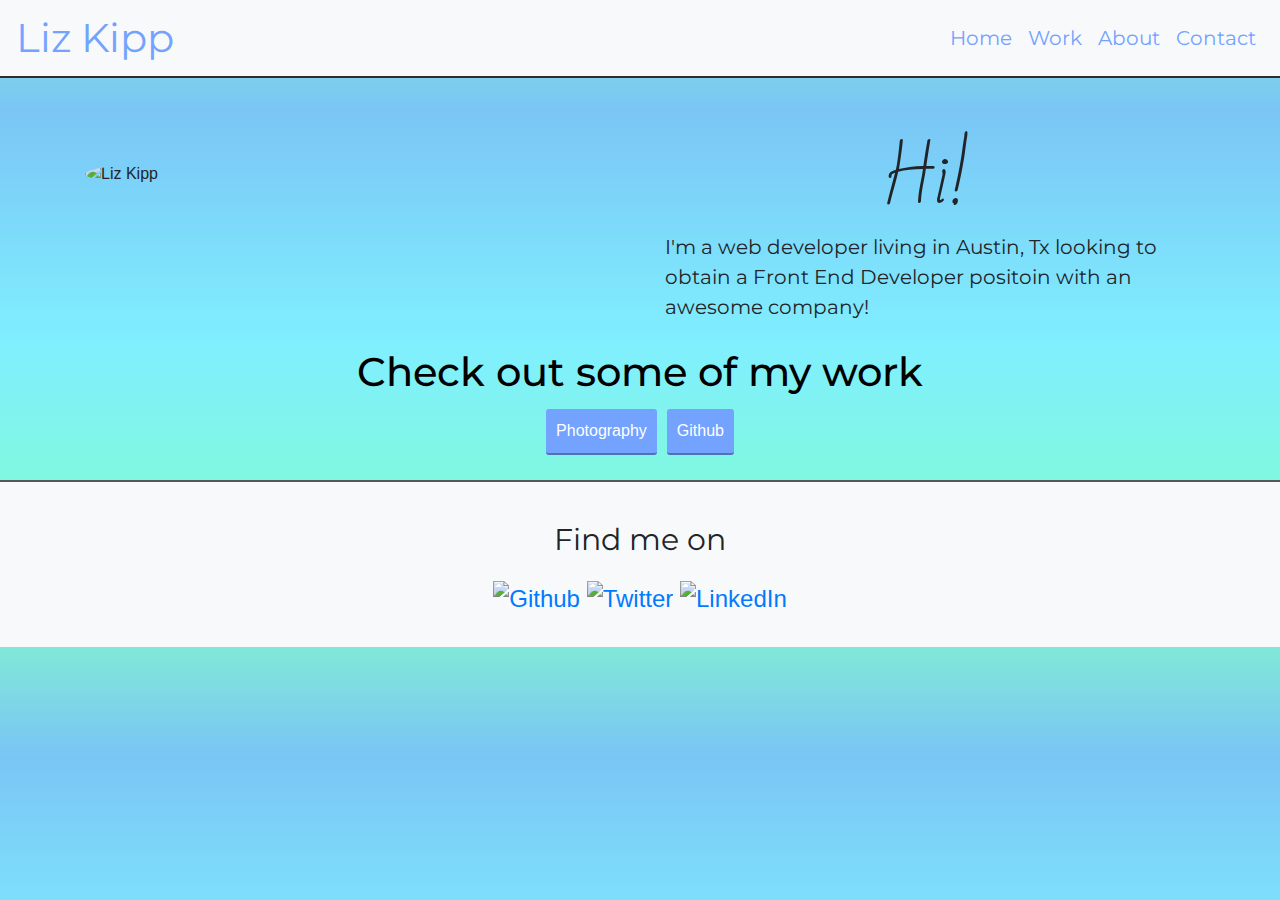
==== index.html @ 9e14db60 "Adjusted margins on footer" ====
<!DOCTYPE html>
<html lang="en" dir="ltr">

<head>
  <meta charset="utf-8">
  <meta name="viewport" content="width=device-width, initial-scale=1">
  <title>Home</title>
  <!-- Favicon -->
  <link rel="icon" type="image/png" href="img/logo.png" sizes="32x32" />
  <!-- Bootstrap CSS -->
  <link rel="stylesheet" href="https://stackpath.bootstrapcdn.com/bootstrap/4.3.1/css/bootstrap.min.css" integrity="sha384-ggOyR0iXCbMQv3Xipma34MD+dH/1fQ784/j6cY/iJTQUOhcWr7x9JvoRxT2MZw1T" crossorigin="anonymous">

  <!-- Normalize -->
  <link rel="stylesheet" href="https://cdnjs.cloudflare.com/ajax/libs/normalize/8.0.1/normalize.min.css">

  <!-- Google Fonts -->
  <link href="https://fonts.googleapis.com/css?family=Bad+Script%7cMerriweather%7cMontserrat:300,400&display=swap&effect=neon" rel="stylesheet">

  <!-- Custom CSS -->
  <link rel="stylesheet" href="css/style.production.css" type="text/css">
</head>

<!-- Body -->

<body class="containerBackground">
  <!-- Header -->
  <header class="page-header">
    <!-- Navigation -->
    <nav class="navbar navbar-expand-md navbar-light fixed-top bg-light d-flex align-items-center" role="navigation">
      <a class="navbar-brand" href="home.html">Liz Kipp</a>
      <button class="navbar-toggler" type="button" data-toggle="collapse" data-target="#navbarNav" aria-controls="navbarNav" aria-expanded="false" aria-label="Toggle navigation">
        <span class="navbar-toggler-icon"></span>
      </button>
      <div class="collapse navbar-collapse justify-content-end" id="navbarNav">
        <ul class="navbar-nav">
          <li class="nav-item active" role="presentation">
            <a href="index.html" role="menuitem" class="nav-link">Home <span class="sr-only">(current)</span></a>
          </li>
          <li class="nav-item" role="presentation">
            <a href="work.html" role="menuitem" class="nav-link">Work</a>
          </li>
          <li class="nav-item" role="presentation">
            <a href="about.html" role="menuitem" class="nav-link">About</a>
          </li>
          <li class="nav-item" role="presentation">
            <a href="contact.html" role="menuitem" class="nav-link">Contact</a>
          </li>
          <!-- <li class="nav-item" role="presentation">
              <a href="blog.html" role="menuitem" class="nav-link">Blog</a>
            </li> -->
        </ul>
      </div>
    </nav>
  </header>
  <!-- Main Content -->
  <div class="container" id="containerTop">
    <div class="row">
      <div class="col-sm-6">
        <div class="profile">
          <img class="profile__portrait" src="img/liz.jpg" alt="Liz Kipp">
        </div>
      </div>
      <div class="col-sm-6">
        <h1 class="recentWork font-effect-neon">Hi!</h1>
        <p>I'm a web developer living in Austin, Tx looking to obtain a Front End Developer positoin with an awesome company!</p>
      </div>
    </div>
    <div class="row">
      <div class="col-12 d-flex justify-content-center">
        <h2 class="indexH2">Check out some of my work</h2>
      </div>
    </div>
    <div class="row">
      <div class="col-12 d-flex justify-content-center">
        <a class="button" href="https://www.elizabethkipp.com/" role="button" target="_blank">Photography</a> <span class="indexButton"></span>
        <a class="button" href="https://github.com/elizabethsn7" role="button" target="_blank">Github</a>
      </div>
    </div>
  </div> <!-- Close Container -->


  <div class="conainer">
    <!-- Footer -->
    <footer class="page-footer bg-light">
      <p>Find me on
        <p>
          <div class="social-media">
            <a href="https://github.com/elizabethsn7" target="_blank"><img src="img/github.svg" alt="Github"></a>
            <a href="https://twitter.com/home" target="_blank"><img src="img/twitter.svg" alt="Twitter"></a>
            <a href="https://www.linkedin.com/in/elizabethsn7/" target="_blank"><img src="img/linkedin.svg" alt="LinkedIn"></a>
          </div>
    </footer>
  </div>

  <!-- jQuery first, then Popper.js, then Bootstrap JS -->
  <script src="https://code.jquery.com/jquery-3.3.1.slim.min.js" integrity="sha384-q8i/X+965DzO0rT7abK41JStQIAqVgRVzpbzo5smXKp4YfRvH+8abtTE1Pi6jizo" crossorigin="anonymous"></script>
  <script src="https://cdnjs.cloudflare.com/ajax/libs/popper.js/1.14.7/umd/popper.min.js" integrity="sha384-UO2eT0CpHqdSJQ6hJty5KVphtPhzWj9WO1clHTMGa3JDZwrnQq4sF86dIHNDz0W1" crossorigin="anonymous"></script>
  <script src="https://stackpath.bootstrapcdn.com/bootstrap/4.3.1/js/bootstrap.min.js" integrity="sha384-JjSmVgyd0p3pXB1rRibZUAYoIIy6OrQ6VrjIEaFf/nJGzIxFDsf4x0xIM+B07jRM" crossorigin="anonymous"></script>
</body>

</html>
---- css/style.production.css ----
* {
  -webkit-box-sizing: border-box;
          box-sizing: border-box;
}

.containerBackground {
  background: #80e8d8;
  background: -webkit-gradient(linear, left top, left bottom, from(#80e8d8), color-stop(17%, #7ac5f5), color-stop(53%, #80efff), color-stop(91%, #80ffc8), to(#7af59d));
  background: -o-linear-gradient(top, #80e8d8 0%, #7ac5f5 17%, #80efff 53%, #80ffc8 91%, #7af59d 100%);
  background: linear-gradient(180deg, #80e8d8 0%, #7ac5f5 17%, #80efff 53%, #80ffc8 91%, #7af59d 100%);
}

h1,
.recentWork {
  font-family: 'Bad Script', cursive;
  font-size: 4em;
  text-align: center;
  display: block;
}

p,
nav {
  font-family: "Montserrat", sans-serif;
  font-size: 1.25em;
}

.box {
  margin: 40px;
  padding: 50px;
  background-color: #fff;
  position: relative;
  font-size: 1.5em;
}

.navbar {
  border-bottom: 2px solid #2d2d2d;
}
.navbar .nav-link {
  -webkit-box-align: end;
      -ms-flex-align: end;
          align-items: flex-end;
  padding: 0 15px;
  color: #73a2ff !important;
}

.profile__portrait {
  float: left;
  width: 250px;
  margin-right: 40px;
  border-radius: 50%;
}

.profile {
  max-width: 700px;
  margin: 0 auto;
  padding-top: 20px;
}

a :visited {
  color: #73a2ff !important;
}
a :hover,
a :focus {
  text-decoration: none;
}
a :active {
  color: #80e8d8 !important;
}

.box-shadow {
  -webkit-box-shadow: 5px 5px 10px black;
          box-shadow: 5px 5px 10px black;
}

.drop-shadow {
  -webkit-filter: drop-shadow(5px 5px 10px black);
          filter: drop-shadow(5px 5px 10px black);
}

.navbar-brand {
  font-family: "Montserrat", sans-serif;
  font-size: 2em;
  color: #73a2ff !important;
  padding: 0;
}

.page-header {
  display: -webkit-box;
  display: -ms-flexbox;
  display: flex;
  width: 100%;
  padding: 20px;
}

#containerTop {
  margin-top: 8%;
}

.contact {
  text-align: center;
}

.indexH2 {
  font-family: "Montserrat", sans-serif;
  color: #000;
  font-size: 40px;
}

.indexButton {
  padding-right: 10px;
}

.page-footer {
  margin-top: 25px;
  padding-top: 30px;
  clear: both;
  display: -webkit-box;
  display: -ms-flexbox;
  display: flex;
  -webkit-box-orient: vertical;
  -webkit-box-direction: normal;
      -ms-flex-direction: column;
          flex-direction: column;
  text-align: center;
  border-top: 2px solid #585858;
  font-size: 1.5em;
}

.social-media {
  margin-top: -30px;
  margin-bottom: 30px;
}

p,
h2 {
  padding: 5px 10px;
}

/* Grid fallback*/
.grid__item {
  display: inline-block;
  width: 50%;
}

/* Styling CSS grid*/
.grid {
  display: -ms-grid;
  display: grid;
  -ms-grid-columns: 1fr 20px 1fr 20px 1fr;
  grid-template-columns: 1fr 1fr 1fr;
  grid-gap: 20px;
  margin: 0 20px;
}

.grid__item {
  background-color: #f8f9fa;
  -webkit-box-shadow: 5px 5px 10px #2d2d2d;
          box-shadow: 5px 5px 10px #2d2d2d;
  padding: 10px;
  /* Set width to auto*/
  width: auto;
}
.grid__item :last-child {
  -ms-grid-column: 3;
  grid-column: 3 / 3;
  -ms-grid-row: 1;
  -ms-grid-row-span: 2;
  grid-row: 1 / 3;
}

.button {
  /* overwrites browser defaults and resets the border */
  border: none;
  display: inline-block;
  /* takes the font from the outer container */
  font-family: inherit;
  /* styles the button */
  background-color: #73a2ff;
  color: #fff;
  text-decoration: none;
  padding: 10px;
  border-radius: 3px;
  /* width of the border, type, color */
  border-bottom: 2px solid rgba(0, 0, 0, 0.3);
  -webkit-transition-duration: 0.2s;
       -o-transition-duration: 0.2s;
          transition-duration: 0.2s;
  -webkit-transition-property: opacity;
  -o-transition-property: opacity;
  transition-property: opacity;
}

button {
  /* overwrites browser defaults and resets the border */
  border: none;
  display: inline-block;
  /* takes the font from the outer container */
  font-family: inherit;
  /* styles the button */
  background-color: #73a2ff;
  color: #fff;
  text-decoration: none;
  padding: 10px;
  border-radius: 3px;
  /* width of the border, type, color */
  border-bottom: 2px solid rgba(0, 0, 0, 0.3);
  -webkit-transition-duration: 0.2s;
       -o-transition-duration: 0.2s;
          transition-duration: 0.2s;
  -webkit-transition-property: opacity;
  -o-transition-property: opacity;
  transition-property: opacity;
}
.button :hover,
.button :focus,
button :hover,
button :focus {
  cursor: pointer;
  opacity: 0.8;
  text-decoration: none;
}

.resumeButtom {
  margin-bottom: 8px;
}

/* 1.7 Animations */
@-webkit-keyframes bounceOutDown {
  0% {
    opacity: 1;
  }
  66% {
    opacity: 1;
  }
  100% {
    opacity: 0;
  }
}
@keyframes bounceOutDown {
  0% {
    opacity: 1;
  }
  66% {
    opacity: 1;
  }
  100% {
    opacity: 0;
  }
}
.bounceOutDown {
  max-width: 200px;
  -webkit-animation-duration: 5s;
          animation-duration: 5s;
  opacity: 0;
}

.bounceInUp {
  max-width: 200px;
  -webkit-animation-duration: 4s;
          animation-duration: 4s;
}

@media all and (max-width: 500px) {
  .grid {
    -ms-grid-columns: 1fr;
    grid-template-columns: 1fr;
    margin: 0 10px;
    grid-gap: 10px;
  }
  .grid :last-child {
    grid-column: auto/auto;
    grid-row: auto/auto;
  }
}
@media all and (min-width: 500px) and (max-width: 768px) {
  .grid {
    -ms-grid-columns: 1fr 10px 1fr;
    grid-template-columns: 1fr 1fr;
    margin: 0 10px;
    grid-gap: 10px;
  }
  .grid :last-child {
    grid-column: auto/auto;
    grid-row: auto/auto;
  }

  h1 {
    font-size: 1.25em;
  }
}
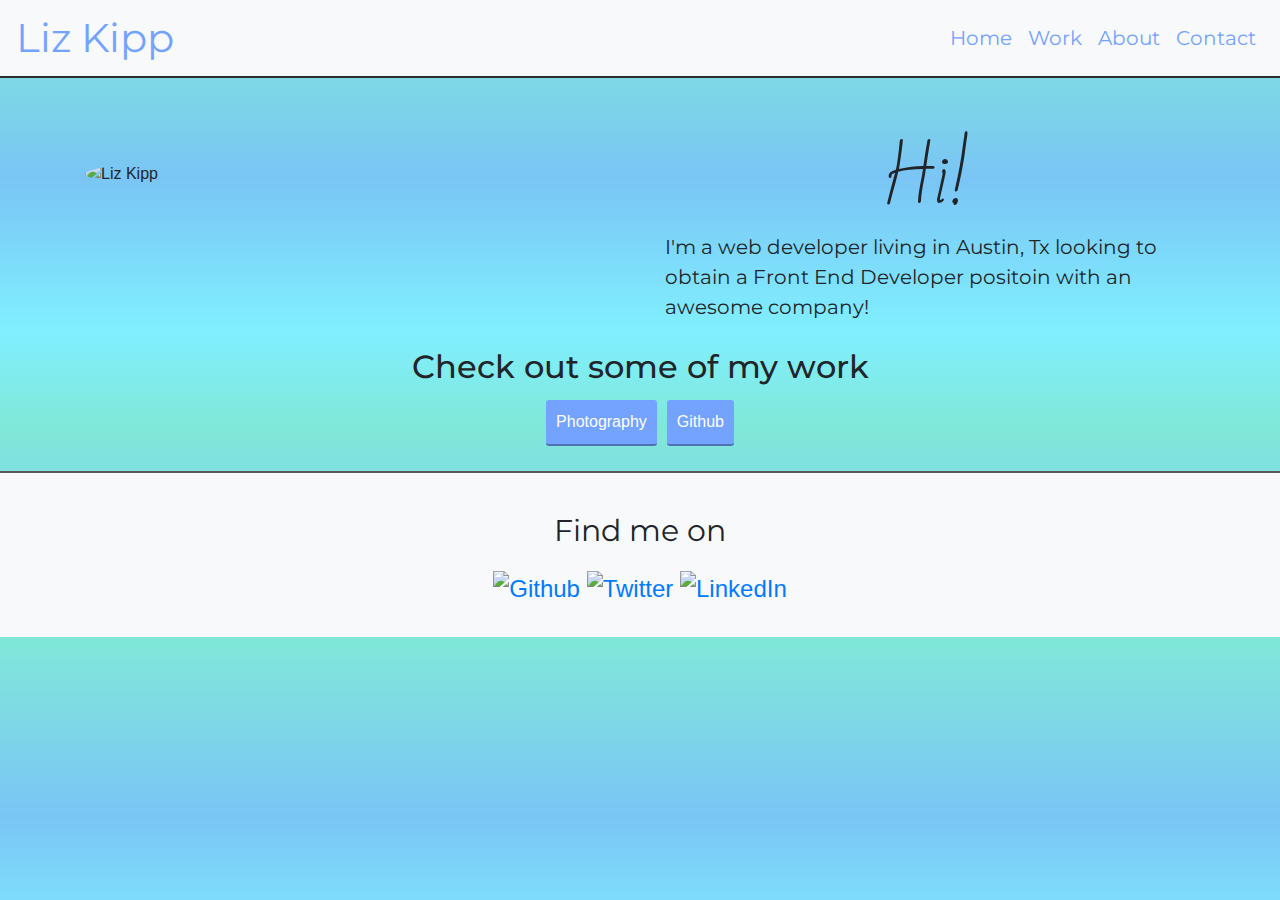
==== commit d43d4e07: "Adjusted img sizes, fixed alignment issues on work,html" ====
--- a/index.html
+++ b/index.html
@@ -67,7 +67,7 @@
     </div>
     <div class="row">
       <div class="col-12 d-flex justify-content-center">
-        <h2 class="indexH2">Check out some of my work</h2>
+        <h2>Check out some of my work</h2>
       </div>
     </div>
     <div class="row">
--- a/css/style.production.css
+++ b/css/style.production.css
@@ -1,13 +1,13 @@
 * {
   -webkit-box-sizing: border-box;
-          box-sizing: border-box;
+  box-sizing: border-box;
 }
 
 .containerBackground {
   background: #80e8d8;
-  background: -webkit-gradient(linear, left top, left bottom, from(#80e8d8), color-stop(17%, #7ac5f5), color-stop(53%, #80efff), color-stop(91%, #80ffc8), to(#7af59d));
-  background: -o-linear-gradient(top, #80e8d8 0%, #7ac5f5 17%, #80efff 53%, #80ffc8 91%, #7af59d 100%);
-  background: linear-gradient(180deg, #80e8d8 0%, #7ac5f5 17%, #80efff 53%, #80ffc8 91%, #7af59d 100%);
+  background: -webkit-gradient(linear, left top, left bottom, from(#80e8d8), color-stop(28%, #7ac5f5), color-stop(52%, #80efff), color-stop(67%, #80e8d8), color-stop(98%, #7ac5f5));
+  background: -o-linear-gradient(top, #80e8d8 0%, #7ac5f5 28%, #80efff 52%, #80e8d8 67%, #7ac5f5 98%);
+  background: linear-gradient(180deg, #80e8d8 0%, #7ac5f5 28%, #80efff 52%, #80e8d8 67%, #7ac5f5 98%);
 }
 
 h1,
@@ -35,10 +35,11 @@
 .navbar {
   border-bottom: 2px solid #2d2d2d;
 }
+
 .navbar .nav-link {
   -webkit-box-align: end;
-      -ms-flex-align: end;
-          align-items: flex-end;
+  -ms-flex-align: end;
+  align-items: flex-end;
   padding: 0 15px;
   color: #73a2ff !important;
 }
@@ -59,22 +60,24 @@
 a :visited {
   color: #73a2ff !important;
 }
+
 a :hover,
 a :focus {
   text-decoration: none;
 }
+
 a :active {
   color: #80e8d8 !important;
 }
 
 .box-shadow {
   -webkit-box-shadow: 5px 5px 10px black;
-          box-shadow: 5px 5px 10px black;
+  box-shadow: 5px 5px 10px black;
 }
 
 .drop-shadow {
   -webkit-filter: drop-shadow(5px 5px 10px black);
-          filter: drop-shadow(5px 5px 10px black);
+  filter: drop-shadow(5px 5px 10px black);
 }
 
 .navbar-brand {
@@ -100,10 +103,8 @@
   text-align: center;
 }
 
-.indexH2 {
+h2 {
   font-family: "Montserrat", sans-serif;
-  color: #000;
-  font-size: 40px;
 }
 
 .indexButton {
@@ -119,8 +120,8 @@
   display: flex;
   -webkit-box-orient: vertical;
   -webkit-box-direction: normal;
-      -ms-flex-direction: column;
-          flex-direction: column;
+  -ms-flex-direction: column;
+  flex-direction: column;
   text-align: center;
   border-top: 2px solid #585858;
   font-size: 1.5em;
@@ -136,13 +137,13 @@
   padding: 5px 10px;
 }
 
-/* Grid fallback*/
+/* Grid fallback */
 .grid__item {
   display: inline-block;
   width: 50%;
 }
 
-/* Styling CSS grid*/
+/* Styling CSS grid */
 .grid {
   display: -ms-grid;
   display: grid;
@@ -153,13 +154,13 @@
 }
 
 .grid__item {
-  background-color: #f8f9fa;
+  background-color: #eff1f2;
   -webkit-box-shadow: 5px 5px 10px #2d2d2d;
-          box-shadow: 5px 5px 10px #2d2d2d;
+  box-shadow: 5px 5px 10px #2d2d2d;
   padding: 10px;
-  /* Set width to auto*/
   width: auto;
 }
+
 .grid__item :last-child {
   -ms-grid-column: 3;
   grid-column: 3 / 3;
@@ -169,48 +170,41 @@
 }
 
 .button {
-  /* overwrites browser defaults and resets the border */
   border: none;
   display: inline-block;
-  /* takes the font from the outer container */
   font-family: inherit;
-  /* styles the button */
   background-color: #73a2ff;
   color: #fff;
   text-decoration: none;
   padding: 10px;
   border-radius: 3px;
-  /* width of the border, type, color */
   border-bottom: 2px solid rgba(0, 0, 0, 0.3);
   -webkit-transition-duration: 0.2s;
-       -o-transition-duration: 0.2s;
-          transition-duration: 0.2s;
+  -o-transition-duration: 0.2s;
+  transition-duration: 0.2s;
   -webkit-transition-property: opacity;
   -o-transition-property: opacity;
   transition-property: opacity;
 }
 
 button {
-  /* overwrites browser defaults and resets the border */
   border: none;
   display: inline-block;
-  /* takes the font from the outer container */
   font-family: inherit;
-  /* styles the button */
   background-color: #73a2ff;
   color: #fff;
   text-decoration: none;
   padding: 10px;
   border-radius: 3px;
-  /* width of the border, type, color */
   border-bottom: 2px solid rgba(0, 0, 0, 0.3);
   -webkit-transition-duration: 0.2s;
-       -o-transition-duration: 0.2s;
-          transition-duration: 0.2s;
+  -o-transition-duration: 0.2s;
+  transition-duration: 0.2s;
   -webkit-transition-property: opacity;
   -o-transition-property: opacity;
   transition-property: opacity;
 }
+
 .button :hover,
 .button :focus,
 button :hover,
@@ -229,35 +223,41 @@
   0% {
     opacity: 1;
   }
+
   66% {
     opacity: 1;
   }
+
   100% {
     opacity: 0;
   }
 }
+
 @keyframes bounceOutDown {
   0% {
     opacity: 1;
   }
+
   66% {
     opacity: 1;
   }
+
   100% {
     opacity: 0;
   }
 }
+
 .bounceOutDown {
   max-width: 200px;
   -webkit-animation-duration: 5s;
-          animation-duration: 5s;
+  animation-duration: 5s;
   opacity: 0;
 }
 
 .bounceInUp {
   max-width: 200px;
   -webkit-animation-duration: 4s;
-          animation-duration: 4s;
+  animation-duration: 4s;
 }
 
 @media all and (max-width: 500px) {
@@ -267,11 +267,13 @@
     margin: 0 10px;
     grid-gap: 10px;
   }
+
   .grid :last-child {
     grid-column: auto/auto;
     grid-row: auto/auto;
   }
 }
+
 @media all and (min-width: 500px) and (max-width: 768px) {
   .grid {
     -ms-grid-columns: 1fr 10px 1fr;
@@ -279,12 +281,9 @@
     margin: 0 10px;
     grid-gap: 10px;
   }
+
   .grid :last-child {
     grid-column: auto/auto;
     grid-row: auto/auto;
   }
-
-  h1 {
-    font-size: 1.25em;
-  }
-}
+}